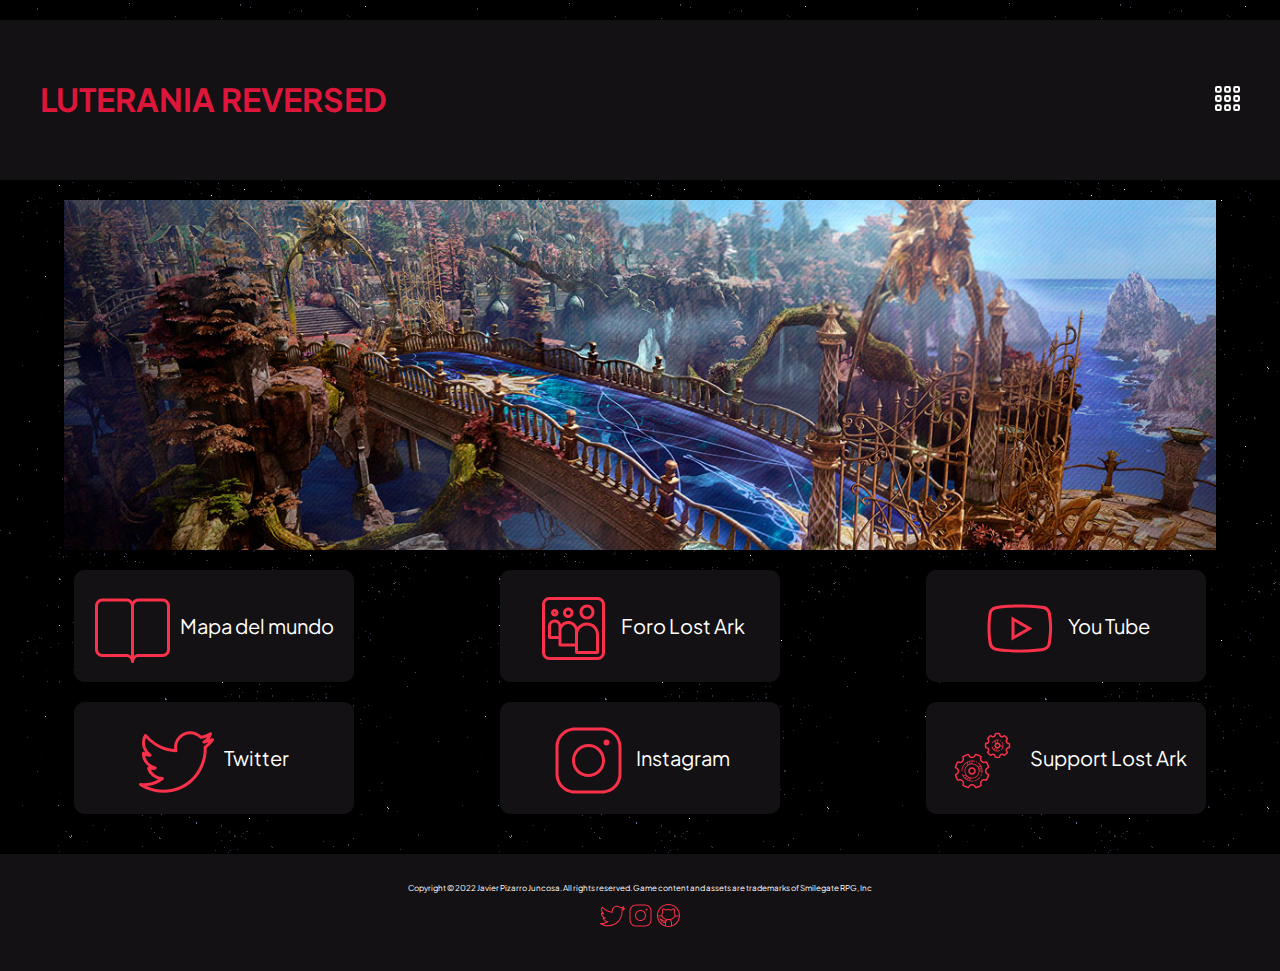
==== index.html @ 23fedf41 "colores" ====
<!DOCTYPE html>
<html lang="es">
<head>
    <title>LUTERANIA REVERSED</title>
    <meta charset="UTF-8">
    <meta http-equiv="X-UA-Compatible" content="IE=edge">
    <meta name="viewport" content="width=device-width, initial-scale=1.0">
    <link rel="icon" type="image/png" href="./imagenes/favicon.png">
    <link rel="stylesheet" href="./style/reseter.css" type="text/css">
    <link rel="stylesheet" href="./style/normalize.css" type="text/css">
    <link rel="stylesheet" href="./style/index.css" type="text/css">
</head>
<body>
    <div class="grid-container">
        <input type="checkbox" id="check">
        <header class="cabecera">
            <div class="titulo">
                <h1>LUTERANIA REVERSED</h1>
            </div>
            <div class="boton_menu">
                <label for="check">
                    <img src="../imagenes/desplegar_menu.svg" alt="icono para el menu" id="mostrar_menu">
                </label>
            </div>
        </header>
        <nav class="menu">
            <label for="check">
                <img src="../imagenes/cerrar_menu.png" alt="icono para el menu" id="cerrar_menu">
            </label>
            <ul>
                <li><a href="./index.html">PÁGINA PRINCIPAL</a></li>
                <li><a href="./public/descripcion.html">¿QUÉ ES LOST ARK?</a></li>
                <li><a href="#">GUIAS</a>
                    <ul class="submenu">
                        <li><a href="./public/clases.html">GUIA DE PERSONAJES</a></li>
                    </ul>
                </li>
                <li><a href="#">PÁGINAS DE INTERES</a>
                    <ul class="submenu">
                        <li><a href="https://www.playlostark.com/es-es">PÁGINA OFICIAL</a></li>
                    </ul>
                </li>
                <li><a href="#">SUPPORT</a>
                    <ul class="submenu">
                        <li><a href="https://www.amazongames.com/es-es/support/lost-ark">SUPPORT LOST ARK</a></li>
                        <li><a href="./public/formulario.html">CONTACTO</a></li>
                    </ul>
                </li>
            </ul>
        </nav>
        <main class="principal">
            <img src="../imagenes/baner_index.jpg" alt="imagen de rhogendel">
        </main>
        <aside class="enlaces">
            <div>
                    <img src="../imagenes/icono_mapa.svg" alt="icono mapa de lost ark">
                    <a href="https://thelordoftheguides.com/mapa-lostark/">Mapa del mundo</a>
            </div>
            <div>
                    <img src="../imagenes/icono_lost_ark.svg" alt="icono para la pagina oficial lost ark">
                    <a href="https://forums.playlostark.com/">Foro Lost Ark</a>
            </div>
            <div>
                    <img src="../imagenes/icono_youtube.svg" alt="icono para el canal de lost ark en you tube">
                    <a href="https://www.youtube.com/c/PlayLostArk">You Tube</a>
            </div>
            <div>
                    <img src="../imagenes/icono_twitter.svg" alt="icono para el twitter oficial de lost ark">
                    <a href="https://twitter.com/playlostark">Twitter</a>
            </div>
            <div>
                    <img src="../imagenes/icono_instagram.svg" alt="icono para el instagram oficial de lost ark">
                    <a href="#">Instagram</a>
            </div>
            <div>
                    <img src="../imagenes/icono_support.svg" alt="icono del support del juego">
                    <a href="https://www.amazongames.com/es-es/support/lost-ark">Support Lost Ark</a>
            </div>
        </aside>
        <footer class="pie">
            <div>
                <p>Copyright © 2022 Javier Pizarro Juncosa. All rights reserved. Game content and assets are trademarks of Smilegate RPG, Inc</p>
            </div>
            <div>
                <a href="https://twitter.com/?lang=es"><img src="./imagenes/icono_twitter.svg" alt="twitter"></a>
                <a href="https://www.instagram.com/?hl=es"><img src="./imagenes/icono_instagram.svg" alt="instagram"></a>
                <a href="https://github.com/jpizarroj01"><img src="./imagenes/github.svg" alt="github"></a>
            </div>
        </footer>
</body>
</html>
---- style/reseter.css ----
*,
*::before,
*::after {
  box-sizing: inherit;
  padding: 0;
  margin: 0;
}

html {
  line-height: 1.15;
  box-sizing: border-box;
  font-family: sans-serif;
}

main {
  display: block;
}

h1 {
  font-size: 2em;
  margin: 0.67em 0;
}

p + p {
  margin-top: 1rem;
}

a {
  background-color: transparent;
}

abbr[title] {
  -webkit-text-decoration: underline dotted;
          text-decoration: underline dotted;
}

code,
kbd,
samp,
pre {
  font-family: monospace, monospace;
  font-size: 1em;
}

sub,
sup {
  font-size: 75%;
  line-height: 0;
  position: relative;
  vertical-align: baseline;
}

sub {
  bottom: -0.25em;
}

sup {
  top: -0.5em;
}

button,
input,
optgroup,
select,
textarea {
  line-height: inherit;
  border: 1px solid currentColor;
}

button {
  overflow: visible;
  text-transform: none;
}

button,
[type=button],
[type=reset],
[type=submit] {
  -webkit-appearance: button;
  padding: 1px 6px;
}

input {
  overflow: visible;
}

input,
textarea {
  padding: 1px;
}

fieldset {
  border: 1px solid currentColor;
  margin: 0 2px;
}

legend {
  color: inherit;
  display: table;
  max-width: 100%;
  white-space: normal;
}

progress {
  display: inline-block;
  vertical-align: baseline;
}

select {
  text-transform: none;
}

textarea {
  overflow: auto;
  vertical-align: top;
}

[type=search] {
  -webkit-appearance: textfield;
  outline-offset: -2px;
}

[type=color] {
  background: inherit;
}

::-webkit-inner-spin-button,
::-webkit-outer-spin-button {
  height: auto;
}

::-webkit-input-placeholder {
  color: inherit;
  opacity: 0.5;
}

::-webkit-search-decoration,
::-webkit-file-upload-button {
  -webkit-appearance: button;
  font: inherit;
}

::-moz-focus-inner {
  border: 0;
}

:-moz-focusring {
  outline: 1px dotted ButtonText;
}

:-moz-ui-invalid {
  box-shadow: none;
}

hr {
  box-sizing: content-box;
  height: 0;
  color: inherit;
  overflow: visible;
}

dl,
ol,
ul {
  margin: 1em 0;
}

ol ol,
ol ul,
ol dl,
ul ol,
ul ul,
ul dl,
dl ol,
dl ul,
dl dl {
  margin: 0;
}

b,
strong {
  font-weight: bolder;
}

audio,
video {
  display: inline-block;
}

audio:not([controls]) {
  display: none;
  height: 0;
}

img {
  border: 0;
}

svg:not(:root) {
  overflow: hidden;
}

table {
  text-indent: 0;
  border-color: inherit;
}

details {
  display: block;
}

dialog {
  background-color: inherit;
  border: solid;
  color: inherit;
  display: block;
  height: fit-content;
  left: 0;
  margin: auto;
  padding: 1em;
  position: absolute;
  right: 0;
  width: fit-content;
}

dialog:not([open]) {
  display: none;
}

summary {
  display: list-item;
}

canvas {
  display: inline-block;
}

template {
  display: none;
}

[hidden] {
  display: none;
}
---- style/index.css ----
@import url('https://fonts.googleapis.com/css2?family=Plus+Jakarta+Sans:wght@200&display=swap');
* {
    color: white;
    margin: 0px;
    padding: 0px;
    list-style: none;
    text-decoration: none;
    font-family: 'Plus Jakarta Sans', sans-serif;
}
body {
    background-image: url(../imagenes/fondo.gif);
}
a:hover {
    color: hsla(349, 82%, 48%, 1);
    animation-name: colores;
    animation-duration: 4s;
    animation-iteration-count: infinite;
}
.cabecera { grid-area: header;}
.menu { grid-area: nav;}
.principal { grid-area: main;}
.enlaces { grid-area: aside;}
.pie { grid-area: footer;}

.grid-container{
    display: grid;
    grid-template-areas: 
    'header'
    'main'
    'aside'
    'footer';
    gap: 20px;
}

.fondo {
    background-color: hsla(300, 4%, 7%, 1);
    margin-top: 10px;
}
.cabecera {
    padding: 30px;
    margin-top: 20px;
    margin-left: 0px;
    margin-right: 0px;
    background-color: hsla(300, 4%, 7%, 1);
    display: flex;
    justify-content: space-between;
    align-items: center;
}
.cabecera div {
    margin: 10px;
}
.titulo h1 {
    color: hsla(349, 82%, 48%, 1);
    animation-name: colores;
    animation-duration: 4s;
    animation-iteration-count: infinite;
}
.menu {
    position:fixed;
    top: 0;
    right: -250px;
    width: 250px;
    height: 100%;
    background-color: hsla(0, 0%, 5%, 1);
    z-index: 1001;
    transition-property:width;
    transition-duration: 0.5s;
    transition-timing-function: linear;
}
#cerrar_menu , #mostrar_menu {
    cursor: pointer;
}
.menu #cerrar_menu {
    margin: 10px;
    
}
.menu ul li {
    display: block;
    line-height: 55px;
    font-size: 15px;
    padding-left: 40px;
    box-sizing: border-box;
}
.submenu{
    display: none;
    transition: dysplay 2s;
    
}

li:hover .submenu{
    display: block;
    
}
input {
    display: none;
}
label #mostrar_menu, label #cerrar_menu {
    width: 25px;
}
#check:checked ~ .menu{
    width: 500px;
}
.principal{
    display: flex;
    align-items: center;
    justify-content: center;
    margin-left: 5%;
    margin-right: 5%;
}
.principal img {
    object-fit: cover;
    width: 100%;
    height: 350px;
}
.principal h2 {
    color: hsla(349, 82%, 48%, 1);
    animation-name: colores;
    animation-duration: 4s;
    animation-iteration-count: infinite;
}

.enlaces {
    display: flex;
    flex-wrap: wrap;
    justify-content:space-between;
    margin-left: 5%;
    margin-right: 5%;
    
}
.enlaces img {
    width: 75px;
    margin-left: 10px;
    margin-top: 6px;
}
.enlaces a {
    font-size: 20px;
    margin-left: 10px;
    margin-right: 10px;
}
.enlaces div {
    display: flex;
    justify-content: center;
    background-color: hsla(300, 4%, 7%, 1);
    border-radius: 10px;
    width: 500px;
    height: 7em;
    margin-bottom: 20px;
    margin-left: 10px;
    margin-right: 10px;
    align-items: center;

}
.pie {
    position: flex;
    padding: 30px;
    margin-left: 0px;
    margin-right: 0px;
    background-color: hsla(300, 4%, 7%, 1);
    text-align: center;
    height:100%;
}
.pie div{
    margin-bottom: 10px;
}
.pie div p {
    font-size: 8px;
}
.pie div img{
    width: 25px;
}

@media only screen and (max-width: 1333px){
    .enlaces div {
        width: 280px;
    }
}
@media only screen and (max-width: 685px){
    .principal img {
        height: 150px;
    }
    .enlaces {
        justify-content: center;
    }
    .enlaces div {
        width: 100%;
    }
}

@keyframes colores{
    0%{color: hsla(349, 82%, 48%, 1)}
    25%{color: hsla(61, 82%, 48%, 1)}
    50%{color: hsla(124, 82%, 48%, 1)}
    75%{color: hsla(225, 82%, 48%, 1)}
    100%{color: hsla(349, 82%, 48%, 1)}
    
}
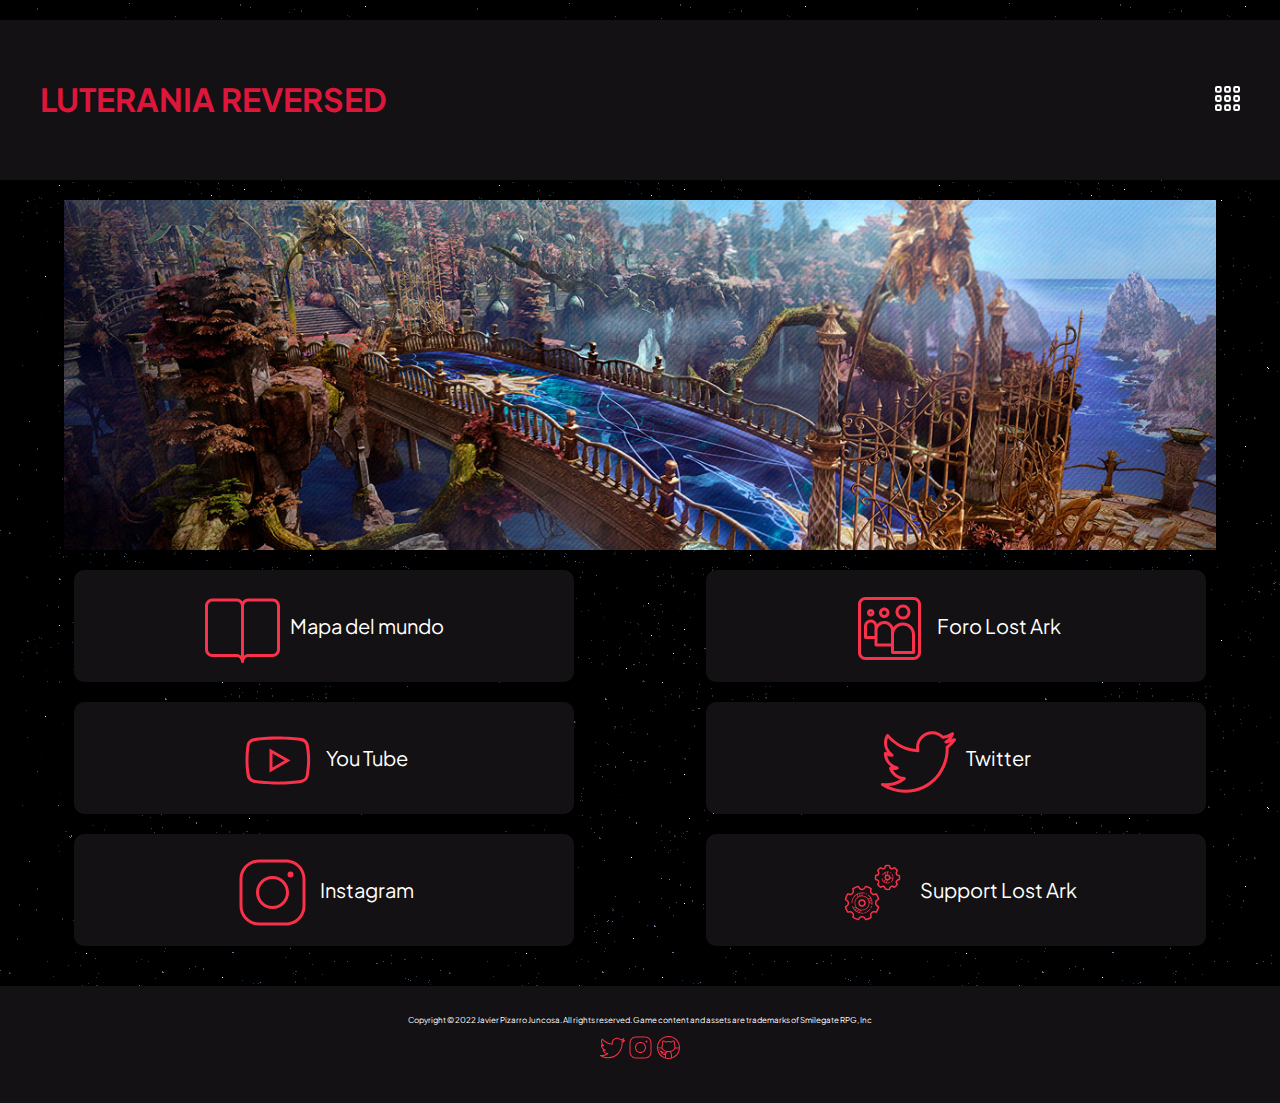
==== commit 0eb9adae: "90%" ====
--- a/index.html
+++ b/index.html
@@ -9,13 +9,14 @@
     <link rel="stylesheet" href="./style/reseter.css" type="text/css">
     <link rel="stylesheet" href="./style/normalize.css" type="text/css">
     <link rel="stylesheet" href="./style/index.css" type="text/css">
+    <script src="./js/funcionalidades.js"></script>
 </head>
-<body>
+<body id="inicio">
     <div class="grid-container">
         <input type="checkbox" id="check">
         <header class="cabecera">
             <div class="titulo">
-                <h1>LUTERANIA REVERSED</h1>
+                <h1 id="ti">LUTERANIA REVERSED</h1>
             </div>
             <div class="boton_menu">
                 <label for="check">
@@ -28,53 +29,179 @@
                 <img src="../imagenes/cerrar_menu.png" alt="icono para el menu" id="cerrar_menu">
             </label>
             <ul>
-                <li><a href="./index.html">PÁGINA PRINCIPAL</a></li>
-                <li><a href="./public/descripcion.html">¿QUÉ ES LOST ARK?</a></li>
+                <li><a href="#inicio" onclick="inicio()">PÁGINA PRINCIPAL</a></li>
+                <li><a href="#inicio" onclick="descripcion()">¿QUÉ ES LOST ARK?</a></li>
                 <li><a href="#">GUIAS</a>
                     <ul class="submenu">
-                        <li><a href="./public/clases.html">GUIA DE PERSONAJES</a></li>
+                        <li><a href="#inicio" onclick="clases()">GUIA DE PERSONAJES</a></li>
                     </ul>
                 </li>
                 <li><a href="#">PÁGINAS DE INTERES</a>
                     <ul class="submenu">
-                        <li><a href="https://www.playlostark.com/es-es">PÁGINA OFICIAL</a></li>
+                        <li><a href="https://www.playlostark.com/es-es" target="_blank">PÁGINA OFICIAL</a></li>
+                        <li><a href="#inicio" onclick="galeria()">GALERÍA</a></li>
                     </ul>
                 </li>
                 <li><a href="#">SUPPORT</a>
                     <ul class="submenu">
-                        <li><a href="https://www.amazongames.com/es-es/support/lost-ark">SUPPORT LOST ARK</a></li>
+                        <li><a href="https://www.amazongames.com/es-es/support/lost-ark" target="_blank">SUPPORT LOST ARK</a></li>
                         <li><a href="./public/formulario.html">CONTACTO</a></li>
                     </ul>
                 </li>
             </ul>
         </nav>
-        <main class="principal">
-            <img src="../imagenes/baner_index.jpg" alt="imagen de rhogendel">
+        <main>
+            <div class="principal" id="princ">
+                <img src="../imagenes/baner_index.jpg" alt="imagen de rhogendel">
+            </div>
+            <div class="descripcion" id="descrip">
+                <img src="../imagenes/LostArk_HP_BG_LAUNCH.jpg" alt="imagen de inicio de lost ark">
+                <div class="texto">
+                    <h2>¿Que es Lost Ark?</h2>
+                    <p>Lost Ark es un videojuego para ordenador co-desarrollado por Tripod Studio y Smilegate RPG, una subsidiaria de la desarrolladora Smilegate. El título se lanzó en Corea del Sur en diciembre del 2019, pero en Europa y América no ha llegado hasta febrero del 2022. En estos continentes, el juego ha sido publicado por Amazon Games, la división de Amazon dedicada al desarrollo y distribución de videojuegos.</p>
+                    <p>El juego es lo que se conoce como un MMOARPG, siglas que significan que son un juego masivo y online de acción y RPG. Por lo tanto, es un juego de acción con elementos de rol como personajes que evolucionan y un árbol de habilidades, ambientado en un mundo de fantasía medieval, y con una vista isométrica de 2,5D, lo que viene a decir que todo se ve con una cámara aérea pero ligeramente ladeada, como en el mítico Diablo.</p>
+                    <p>En su llegada a Europa y América, Lost Ark ha tenido un éxito absolutamente rotundo, reventando casi todos los récords de Steam, y llegando a tener el segundo mayor pico de usuarios simultáneos de la historia de la plataforma, superado únicamente por 'PUBG: Battlegrounds' y por encima de juegos como 'CS:GO' y 'Dota 2'.</p>
+                    <p>Pero un éxito tan repentino también ha provocado algunos problemas que han ensombrecido el lanzamiento, como las enormes colas que hay que esperar para poder empezar a jugar online. Y es que los servidores tienen unas capacidades determinadas, y la cantidad de usuarios que estaban queriendo conectarse a jugar era demasiada para ellos. Por eso, van a abrir nuevos servidores en Europa.</p><br>
+                    <h2>Qué es lo que ofrece Lost Ark</h2>
+                    <p>Como todos los juegos del género MMOARPG, Lost Ark te propone un mundo de fantasía llamado Arkesia en el que puedes crear tu personaje personalizado y empezar a explorar, cumpliendo misiones para subir de nivel y ganar nuevas habilidades. Estas misiones las puedes hacer solo, pero el juego se disfruta más cuando creas equipos con otros jugadores.</p>
+                    <p>Durante el juego, vas a poder utilizar el sistema de chat de Lost Ark para chatear con otros jugadores, y esto le da una mayor profundidad a la hora de rolear. Encontrarás de todo, desde jugadores casuales hasta otros que se toman más en serio su rol, y escriben interpretando a su personaje. Estas posibilidades de interacción le dan a este tipo de juegos una mayor profundidad.</p>
+                    <p>En Lost Ark vas a encontrarte con actividades como la navegación, la recolección de objetos y la creación de fortalezas. Y a la hora de crear tu personaje, podrás diseñarlo con peinados, tonos de piel y diferentes ropas. Además de otros jugadores humanos, también encontrarás NPCs, personajes creados por los desarrolladores con textos fijos, y que te darán misiones o simplemente aportan datos y profundidad al universo del juego.</p>
+                    <p>En Lost Ark tendrás 5 clases de personaje únicas, cada una de ellas con una serie de especializaciones. Cada clase tiene habilidades diferentes, y cada especialización hace que puedas tener distintas habilidades dentro de una misma clase.</p>
+                    <p>Para ver todas las clases, pulse <a onclick="clases()"><span style="color: red;">AQUI</span></a>.</p>
+                </div>
+            </div>
+            <div class="clases" id="clas">
+                <div><iframe width="560" height="315" src="https://www.youtube.com/embed/N3-AhX5k8ms" title="YouTube video player" frameborder="0" allow="accelerometer; autoplay; clipboard-write; encrypted-media; gyroscope; picture-in-picture" allowfullscreen></iframe></div>
+                <div><iframe width="560" height="315" src="https://www.youtube.com/embed/eEfH3F8yvX8" title="YouTube video player" frameborder="0" allow="accelerometer; autoplay; clipboard-write; encrypted-media; gyroscope; picture-in-picture" allowfullscreen></iframe></div>
+                <div><iframe width="560" height="315" src="https://www.youtube.com/embed/YfnEJapwX6Y" title="YouTube video player" frameborder="0" allow="accelerometer; autoplay; clipboard-write; encrypted-media; gyroscope; picture-in-picture" allowfullscreen></iframe></div>
+                <div><iframe width="560" height="315" src="https://www.youtube.com/embed/BgdopEiJJxQ" title="YouTube video player" frameborder="0" allow="accelerometer; autoplay; clipboard-write; encrypted-media; gyroscope; picture-in-picture" allowfullscreen></iframe></div>
+                <div><iframe width="560" height="315" src="https://www.youtube.com/embed/zun9Nc-z47s" title="YouTube video player" frameborder="0" allow="accelerometer; autoplay; clipboard-write; encrypted-media; gyroscope; picture-in-picture" allowfullscreen></iframe></div>
+                <div><iframe width="560" height="315" src="https://www.youtube.com/embed/cAG_fKHyJvQ" title="YouTube video player" frameborder="0" allow="accelerometer; autoplay; clipboard-write; encrypted-media; gyroscope; picture-in-picture" allowfullscreen></iframe></div>
+                <div><iframe width="560" height="315" src="https://www.youtube.com/embed/MRGM5H5l5WU" title="YouTube video player" frameborder="0" allow="accelerometer; autoplay; clipboard-write; encrypted-media; gyroscope; picture-in-picture" allowfullscreen></iframe></div>
+                <div><iframe width="560" height="315" src="https://www.youtube.com/embed/jPkfbUXUCps" title="YouTube video player" frameborder="0" allow="accelerometer; autoplay; clipboard-write; encrypted-media; gyroscope; picture-in-picture" allowfullscreen></iframe></div>
+                <div><iframe width="560" height="315" src="https://www.youtube.com/embed/7VHjmDUMihU" title="YouTube video player" frameborder="0" allow="accelerometer; autoplay; clipboard-write; encrypted-media; gyroscope; picture-in-picture" allowfullscreen></iframe></div>
+                <div><iframe width="560" height="315" src="https://www.youtube.com/embed/JiJog7NLFMw" title="YouTube video player" frameborder="0" allow="accelerometer; autoplay; clipboard-write; encrypted-media; gyroscope; picture-in-picture" allowfullscreen></iframe></div>
+                <div><iframe width="560" height="315" src="https://www.youtube.com/embed/HHyyUU6THvg" title="YouTube video player" frameborder="0" allow="accelerometer; autoplay; clipboard-write; encrypted-media; gyroscope; picture-in-picture" allowfullscreen></iframe></div>
+                <div><iframe width="560" height="315" src="https://www.youtube.com/embed/jjb29fQ5LrU" title="YouTube video player" frameborder="0" allow="accelerometer; autoplay; clipboard-write; encrypted-media; gyroscope; picture-in-picture" allowfullscreen></iframe></div>
+                <div><iframe width="560" height="315" src="https://www.youtube.com/embed/90mJXtaNzkI" title="YouTube video player" frameborder="0" allow="accelerometer; autoplay; clipboard-write; encrypted-media; gyroscope; picture-in-picture" allowfullscreen></iframe></div>
+                <div><iframe width="560" height="315" src="https://www.youtube.com/embed/PpvXqR8j1Ow" title="YouTube video player" frameborder="0" allow="accelerometer; autoplay; clipboard-write; encrypted-media; gyroscope; picture-in-picture" allowfullscreen></iframe></div>
+                <div><iframe width="560" height="315" src="https://www.youtube.com/embed/r1nQF9chkZI" title="YouTube video player" frameborder="0" allow="accelerometer; autoplay; clipboard-write; encrypted-media; gyroscope; picture-in-picture" allowfullscreen></iframe></div>
+            </div>
+            <div class="galeria" id="gal">
+                <div class="galeria_objetos">
+                    <img src="./imagenes/galeria/2.jpg" alt="Foto con el coleccionista" class="galeria_imagen">
+                    <h2 class="galeria_titulo">Foto con el coleccionista</h2>
+                </div>
+                <div class="galeria_objetos">
+                    <img src="./imagenes/galeria/1.jpg" alt="Fiesta en Anikka" class="galeria_imagen">
+                    <h2 class="galeria_titulo">Fiesta en Anikka</h2>
+                </div>
+                <div class="galeria_objetos">
+                    <img src="./imagenes/galeria/3.jpg" alt="Entrando a Yorm" class="galeria_imagen">
+                    <h2 class="galeria_titulo">Entrando a Yorm</h2>
+                </div>
+                <div class="galeria_objetos">
+                    <img src="./imagenes/galeria/6.jpg" alt="El principio del Caos" class="galeria_imagen">
+                    <h2 class="galeria_titulo">EL principio del Caos</h2>
+                </div>
+                <div class="galeria_objetos">
+                    <img src="./imagenes/galeria/5.jpg" alt="De nuevo en la guerra" class="galeria_imagen">
+                    <h2 class="galeria_titulo">De nuevo en la guerra</h2>
+                </div>
+                <div class="galeria_objetos">
+                    <img src="./imagenes/galeria/4.jpg" alt="Torres del Caos" class="galeria_imagen">
+                    <h2 class="galeria_titulo">Torres del Caos</h2>
+                </div>
+                <div class="galeria_objetos">
+                    <img src="./imagenes/galeria/7.jpg" alt="Descansa mi comandante" class="galeria_imagen">
+                    <h2 class="galeria_titulo">Descansa mi comandante</h2>
+                </div>
+                <div class="galeria_objetos">
+                    <img src="./imagenes/galeria/8.jpg" alt="Una isla inusual" class="galeria_imagen">
+                    <h2 class="galeria_titulo">Una isla inusual</h2>
+                </div>
+                <div class="galeria_objetos">
+                    <img src="./imagenes/galeria/9.jpg" alt="Animales bailando" class="galeria_imagen">
+                    <h2 class="galeria_titulo">Animales bailando</h2>
+                </div>
+                <div class="galeria_objetos">
+                    <img src="./imagenes/galeria/10.jpg" alt="Un nuevo destino, Punika" class="galeria_imagen">
+                    <h2 class="galeria_titulo">Un nuevo destino, Punika</h2>
+                </div>
+                <div class="galeria_objetos">
+                    <img src="./imagenes/galeria/11.jpg" alt="Fiesta de los farolillos" class="galeria_imagen">
+                    <h2 class="galeria_titulo">Fiesta de los farolillos</h2>
+                </div>
+                <div class="galeria_objetos">
+                    <img src="./imagenes/galeria/12.jpg" alt="Fiesta en Anikka" class="galeria_imagen">
+                    <h2 class="galeria_titulo">Fiesta en Punika</h2>
+                </div>
+                <div class="galeria_objetos">
+                    <img src="./imagenes/galeria/13.jpg" alt="Foto de grupo" class="galeria_imagen">
+                    <h2 class="galeria_titulo">Foto de grupo</h2>
+                </div>
+                <div class="galeria_objetos">
+                    <img src="./imagenes/galeria/14.jpg" alt="Comandantes" class="galeria_imagen">
+                    <h2 class="galeria_titulo">Comandantes</h2>
+                </div>
+                <div class="galeria_objetos">
+                    <img src="./imagenes/galeria/15.jpg" alt="Incursión" class="galeria_imagen">
+                    <h2 class="galeria_titulo">Incursión</h2>
+                </div>
+                <div class="galeria_objetos">
+                    <img src="./imagenes/galeria/16.jpg" alt="Batallón" class="galeria_imagen">
+                    <h2 class="galeria_titulo">Batallón</h2>
+                </div>
+                <div class="galeria_objetos">
+                    <img src="./imagenes/galeria/17.jpg" alt="El inicio del fin" class="galeria_imagen">
+                    <h2 class="galeria_titulo">El inicio del fin</h2>
+                </div>
+                <div class="galeria_objetos">
+                    <img src="./imagenes/galeria/18.jpg" alt="El inicio del fin" class="galeria_imagen">
+                    <h2 class="galeria_titulo">El inicio del fin</h2>
+                </div>
+                <div class="galeria_objetos">
+                    <img src="./imagenes/galeria/19.jpg" alt="Foto con una maga" class="galeria_imagen">
+                    <h2 class="galeria_titulo">Foto con una maga</h2>
+                </div>
+                <div class="galeria_objetos">
+                    <img src="./imagenes/galeria/20.jpg" alt="Foto con un artista marcial" class="galeria_imagen">
+                    <h2 class="galeria_titulo">Foto con un artista marcial</h2>
+                </div>
+                <div class="galeria_objetos">
+                    <img src="./imagenes/galeria/21.jpg" alt="Descansando" class="galeria_imagen">
+                    <h2 class="galeria_titulo">Descansando</h2>
+                </div>
+                <div class="galeria_objetos">
+                    <img src="./imagenes/galeria/22.jpg" alt="Con mi amigo de aventuras" class="galeria_imagen">
+                    <h2 class="galeria_titulo">Con mi amigo de aventuras</h2>
+                </div>
+            </div>
         </main>
-        <aside class="enlaces">
+        <aside class="enlaces" id="enlac">
             <div>
                     <img src="../imagenes/icono_mapa.svg" alt="icono mapa de lost ark">
-                    <a href="https://thelordoftheguides.com/mapa-lostark/">Mapa del mundo</a>
+                    <a href="https://thelordoftheguides.com/mapa-lostark/" target="_blank">Mapa del mundo</a>
             </div>
             <div>
                     <img src="../imagenes/icono_lost_ark.svg" alt="icono para la pagina oficial lost ark">
-                    <a href="https://forums.playlostark.com/">Foro Lost Ark</a>
+                    <a href="https://forums.playlostark.com/" target="_blank">Foro Lost Ark</a>
             </div>
             <div>
                     <img src="../imagenes/icono_youtube.svg" alt="icono para el canal de lost ark en you tube">
-                    <a href="https://www.youtube.com/c/PlayLostArk">You Tube</a>
+                    <a href="https://www.youtube.com/c/PlayLostArk" target="_blank">You Tube</a>
             </div>
             <div>
                     <img src="../imagenes/icono_twitter.svg" alt="icono para el twitter oficial de lost ark">
-                    <a href="https://twitter.com/playlostark">Twitter</a>
+                    <a href="https://twitter.com/playlostark" target="_blank">Twitter</a>
             </div>
             <div>
                     <img src="../imagenes/icono_instagram.svg" alt="icono para el instagram oficial de lost ark">
-                    <a href="#">Instagram</a>
+                    <a href="https://www.instagram.com/playlostark/?hl=es" target="_blank">Instagram</a>
             </div>
             <div>
                     <img src="../imagenes/icono_support.svg" alt="icono del support del juego">
-                    <a href="https://www.amazongames.com/es-es/support/lost-ark">Support Lost Ark</a>
+                    <a href="https://www.amazongames.com/es-es/support/lost-ark" target="_blank">Support Lost Ark</a>
             </div>
         </aside>
         <footer class="pie">
@@ -82,9 +209,9 @@
                 <p>Copyright © 2022 Javier Pizarro Juncosa. All rights reserved. Game content and assets are trademarks of Smilegate RPG, Inc</p>
             </div>
             <div>
-                <a href="https://twitter.com/?lang=es"><img src="./imagenes/icono_twitter.svg" alt="twitter"></a>
-                <a href="https://www.instagram.com/?hl=es"><img src="./imagenes/icono_instagram.svg" alt="instagram"></a>
-                <a href="https://github.com/jpizarroj01"><img src="./imagenes/github.svg" alt="github"></a>
+                <a href="https://twitter.com/?lang=es" target="_blank"><img src="./imagenes/icono_twitter.svg" alt="twitter"></a>
+                <a href="https://www.instagram.com/?hl=es" target="_blank"><img src="./imagenes/icono_instagram.svg" alt="instagram"></a>
+                <a href="https://github.com/jpizarroj01" target="_blank"><img src="./imagenes/github.svg" alt="github"></a>
             </div>
         </footer>
 </body>
--- a/style/index.css
+++ b/style/index.css
@@ -1,6 +1,6 @@
 @import url('https://fonts.googleapis.com/css2?family=Plus+Jakarta+Sans:wght@200&display=swap');
 * {
-    color: white;
+    color: hsla(0, 0%, 100%, 1);
     margin: 0px;
     padding: 0px;
     list-style: none;
@@ -15,6 +15,7 @@
     animation-name: colores;
     animation-duration: 4s;
     animation-iteration-count: infinite;
+    cursor: pointer;
 }
 .cabecera { grid-area: header;}
 .menu { grid-area: nav;}
@@ -54,6 +55,7 @@
     animation-name: colores;
     animation-duration: 4s;
     animation-iteration-count: infinite;
+    
 }
 .menu {
     position:fixed;
@@ -119,6 +121,83 @@
     animation-iteration-count: infinite;
 }
 
+.descripcion{
+    margin-left: 10px;
+    margin-right: 10px;
+    display: none;
+    flex-wrap: wrap;
+    justify-content: center;
+}
+.descripcion div{
+    margin-top: 10px;
+    margin-bottom: 10px;
+}
+.descripcion img{
+    object-fit: cover;
+    width: 100%;
+    height: 350px;
+}
+.texto {
+    padding: 20px;
+    background-color: hsla(300, 4%, 7%, 1);
+    text-align: justify;
+    
+}
+.descripcion h2 {
+    color: hsla(349, 82%, 48%, 1);
+    animation-name: colores;
+    animation-duration: 4s;
+    animation-iteration-count: infinite;
+}
+
+.clases{
+    margin-left: 10px;
+    margin-right: 10px;
+    display: none;
+    flex-wrap: wrap;
+    justify-content: center;
+}
+.clases div{
+    margin: 10px;
+}
+.clases img{
+    object-fit: cover;
+    width: 100%;
+    height: 350px;
+}
+
+.clases h2 {
+    color: hsla(349, 82%, 48%, 1);
+    animation-name: colores;
+    animation-duration: 4s;
+    animation-iteration-count: infinite;
+}
+
+.galeria {
+    display: none;
+    grid-template-columns: repeat(1,1fr);
+    grid-auto-rows: 230px;
+    padding: 20px;
+    grid-gap: 10px;
+}
+.galeria_objetos {
+    position: relative;
+}
+.galeria_imagen{
+    width: 100%;
+    height: 100%;
+    object-fit: cover;
+}
+.galeria_titulo{
+    position: absolute;
+    bottom: 0;
+    font-size: 15px;
+    background: linear-gradient(hsla(258,0%,100%,0.1),hsla(258,0%,0%,1));
+    width: 100%;
+    margin: 0;
+    padding: 10px;
+}
+
 .enlaces {
     display: flex;
     flex-wrap: wrap;
@@ -169,7 +248,35 @@
     width: 25px;
 }
 
-@media only screen and (max-width: 1333px){
+@media(min-width:768px){
+    .galeria{
+        grid-template-columns: repeat(3,1fr);
+        
+    }
+    .galeria_objetos:nth-child(2){
+        grid-column-start: span 2;
+    }
+    .galeria_objetos:nth-child(6){
+        grid-column-start: span 2;
+    }
+    .galeria_objetos:nth-child(11){
+        grid-column-start: span 3;
+    }
+    .galeria_objetos:nth-child(13){
+        grid-column-start: span 2;
+    }
+}
+@media(min-width:1333px){
+    .galeria{
+        grid-template-columns: repeat(4,1fr);
+        
+    }
+    .galeria_imagen:nth-child(2){
+        grid-column-start: 2;
+    }
+}
+
+@media only screen and (max-width: 1000px){
     .enlaces div {
         width: 280px;
     }
@@ -190,7 +297,7 @@
     0%{color: hsla(349, 82%, 48%, 1)}
     25%{color: hsla(61, 82%, 48%, 1)}
     50%{color: hsla(124, 82%, 48%, 1)}
-    75%{color: hsla(225, 82%, 48%, 1)}
-    100%{color: hsla(349, 82%, 48%, 1)}
-    
-}+    75%{color: hsla(194, 82%, 48%, 1)}
+    90%{color: hsla(291, 82%, 48%, 1)}
+    
+}
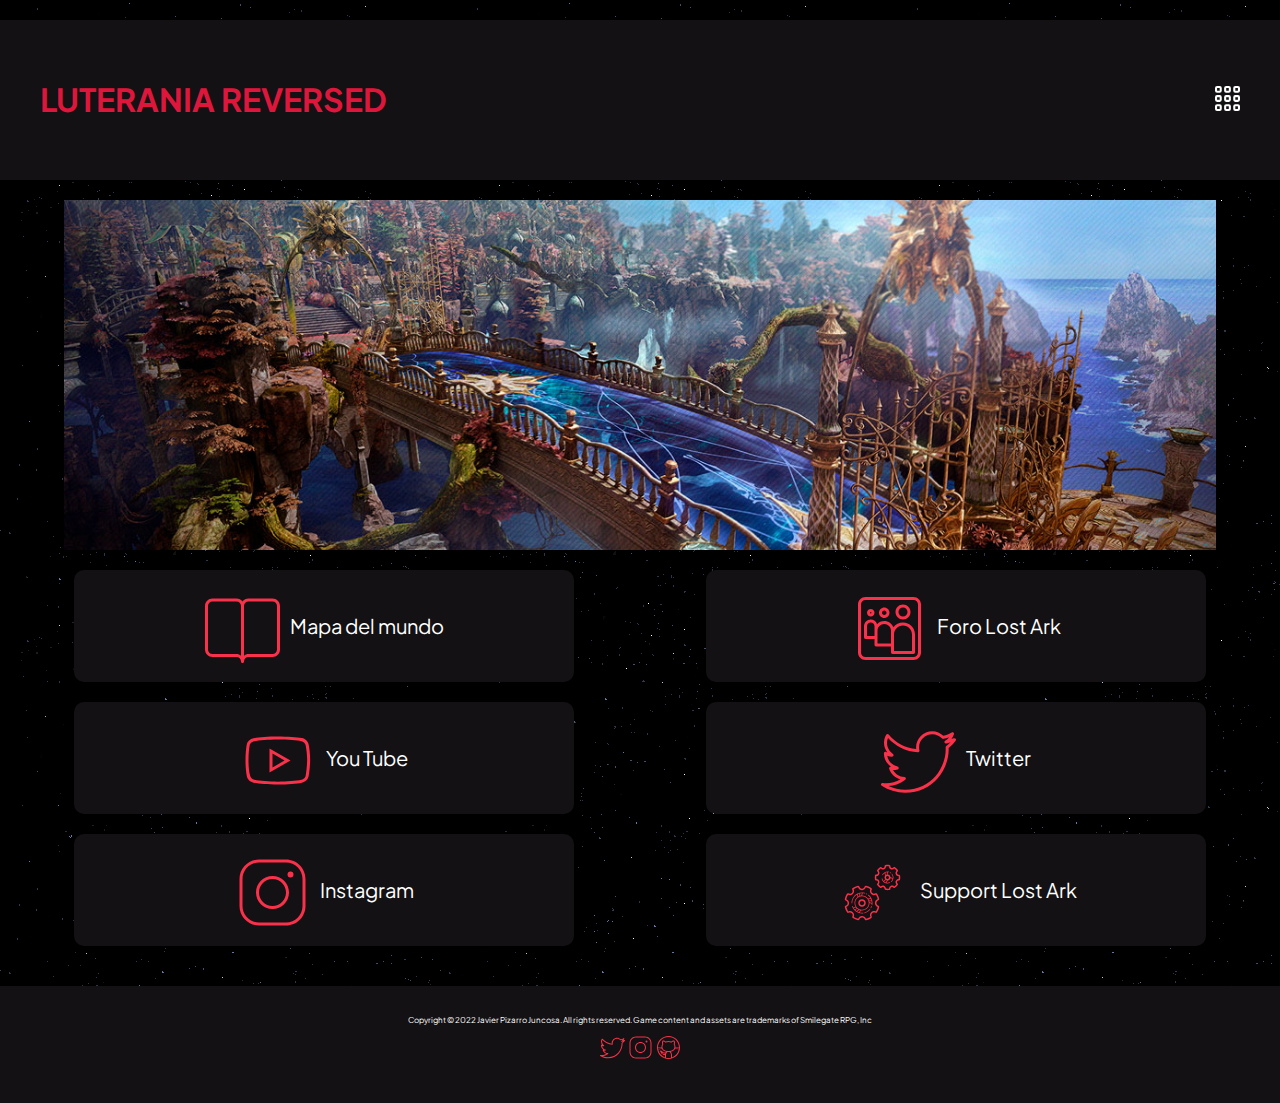
==== commit b64bb4e7: "100%" ====
--- a/index.html
+++ b/index.html
@@ -67,7 +67,7 @@
                     <p>Durante el juego, vas a poder utilizar el sistema de chat de Lost Ark para chatear con otros jugadores, y esto le da una mayor profundidad a la hora de rolear. Encontrarás de todo, desde jugadores casuales hasta otros que se toman más en serio su rol, y escriben interpretando a su personaje. Estas posibilidades de interacción le dan a este tipo de juegos una mayor profundidad.</p>
                     <p>En Lost Ark vas a encontrarte con actividades como la navegación, la recolección de objetos y la creación de fortalezas. Y a la hora de crear tu personaje, podrás diseñarlo con peinados, tonos de piel y diferentes ropas. Además de otros jugadores humanos, también encontrarás NPCs, personajes creados por los desarrolladores con textos fijos, y que te darán misiones o simplemente aportan datos y profundidad al universo del juego.</p>
                     <p>En Lost Ark tendrás 5 clases de personaje únicas, cada una de ellas con una serie de especializaciones. Cada clase tiene habilidades diferentes, y cada especialización hace que puedas tener distintas habilidades dentro de una misma clase.</p>
-                    <p>Para ver todas las clases, pulse <a onclick="clases()"><span style="color: red;">AQUI</span></a>.</p>
+                    <p>Para ver todas las clases, pulse <a href="#inicio" onclick="clases()"><span style="color: red;">AQUI</span></a>.</p>
                 </div>
             </div>
             <div class="clases" id="clas">
--- a/style/index.css
+++ b/style/index.css
@@ -178,7 +178,7 @@
     grid-template-columns: repeat(1,1fr);
     grid-auto-rows: 230px;
     padding: 20px;
-    grid-gap: 10px;
+    grid-gap: 30px;
 }
 .galeria_objetos {
     position: relative;
@@ -187,6 +187,9 @@
     width: 100%;
     height: 100%;
     object-fit: cover;
+}
+.galeria_imagen:hover{
+    transform: scale(1.05);
 }
 .galeria_titulo{
     position: absolute;
@@ -196,6 +199,9 @@
     width: 100%;
     margin: 0;
     padding: 10px;
+}
+.galeria_objetos:hover{
+    scale: (2,1px);
 }
 
 .enlaces {
@@ -271,9 +277,20 @@
         grid-template-columns: repeat(4,1fr);
         
     }
-    .galeria_imagen:nth-child(2){
-        grid-column-start: 2;
-    }
+    .galeria_objetos:nth-child(2){
+        grid-column-start: span 2;
+    }
+    .galeria_objetos:nth-child(6){
+        grid-column-start: span 2;
+    }
+    .galeria_objetos:nth-child(11){
+        grid-column-start: span 2;
+    }
+    
+    .galeria_objetos:nth-child(13){
+        grid-column-start: span 1;
+    }
+    
 }
 
 @media only screen and (max-width: 1000px){
@@ -298,6 +315,5 @@
     25%{color: hsla(61, 82%, 48%, 1)}
     50%{color: hsla(124, 82%, 48%, 1)}
     75%{color: hsla(194, 82%, 48%, 1)}
-    90%{color: hsla(291, 82%, 48%, 1)}
-    
-}
+    100%{color: hsla(291, 82%, 48%, 1)} 
+}
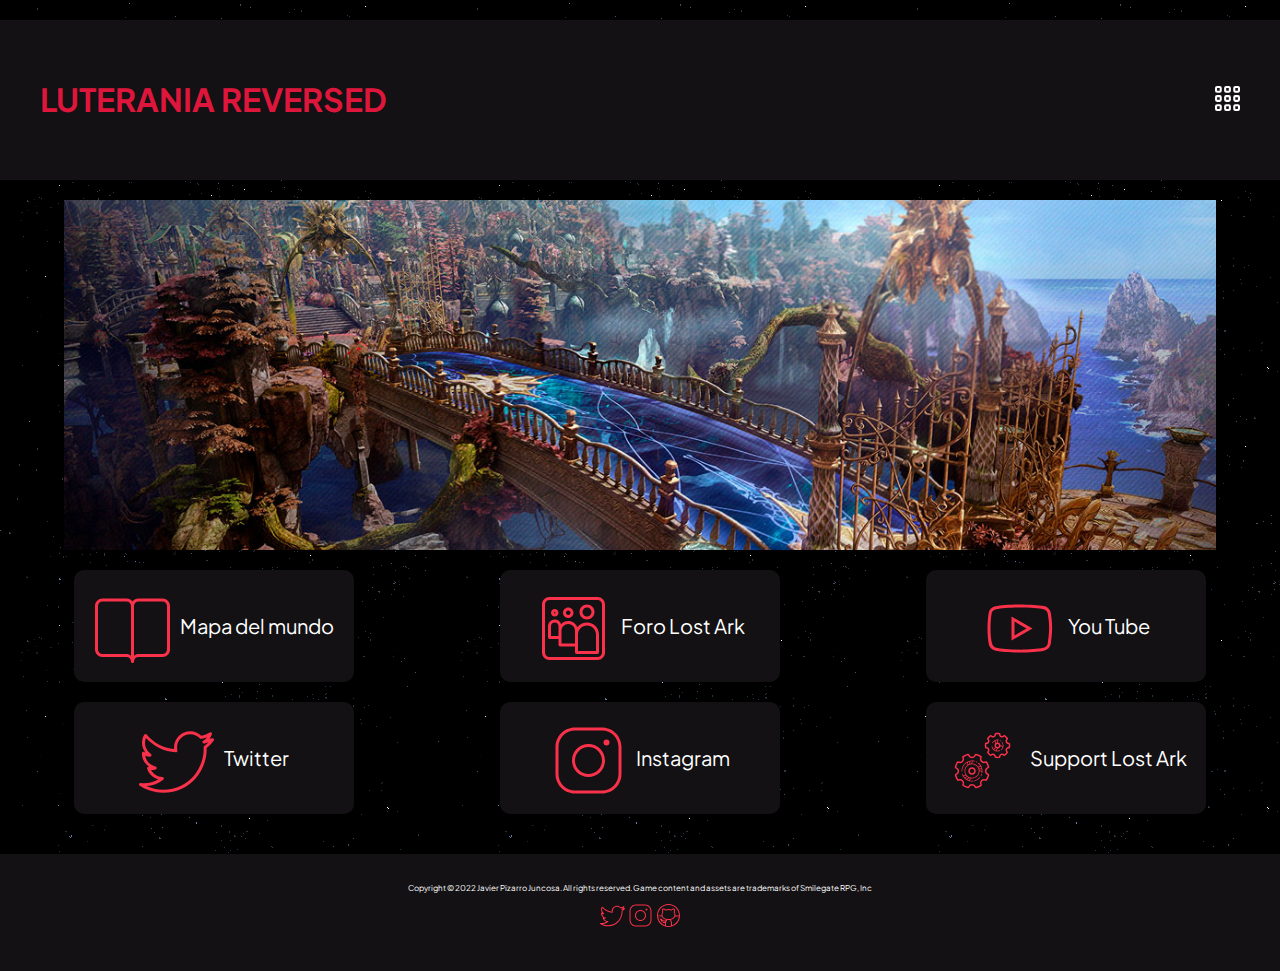
==== commit acb8a94f: "Add files via upload" ====
--- a/index.html
+++ b/index.html
@@ -9,14 +9,13 @@
     <link rel="stylesheet" href="./style/reseter.css" type="text/css">
     <link rel="stylesheet" href="./style/normalize.css" type="text/css">
     <link rel="stylesheet" href="./style/index.css" type="text/css">
-    <script src="./js/funcionalidades.js"></script>
 </head>
-<body id="inicio">
+<body>
     <div class="grid-container">
         <input type="checkbox" id="check">
         <header class="cabecera">
             <div class="titulo">
-                <h1 id="ti">LUTERANIA REVERSED</h1>
+                <h1>LUTERANIA REVERSED</h1>
             </div>
             <div class="boton_menu">
                 <label for="check">
@@ -29,179 +28,53 @@
                 <img src="../imagenes/cerrar_menu.png" alt="icono para el menu" id="cerrar_menu">
             </label>
             <ul>
-                <li><a href="#inicio" onclick="inicio()">PÁGINA PRINCIPAL</a></li>
-                <li><a href="#inicio" onclick="descripcion()">¿QUÉ ES LOST ARK?</a></li>
+                <li><a href="./index.html">PÁGINA PRINCIPAL</a></li>
+                <li><a href="./public/descripcion.html">¿QUÉ ES LOST ARK?</a></li>
                 <li><a href="#">GUIAS</a>
                     <ul class="submenu">
-                        <li><a href="#inicio" onclick="clases()">GUIA DE PERSONAJES</a></li>
+                        <li><a href="./public/clases.html">GUIA DE PERSONAJES</a></li>
                     </ul>
                 </li>
                 <li><a href="#">PÁGINAS DE INTERES</a>
                     <ul class="submenu">
-                        <li><a href="https://www.playlostark.com/es-es" target="_blank">PÁGINA OFICIAL</a></li>
-                        <li><a href="#inicio" onclick="galeria()">GALERÍA</a></li>
+                        <li><a href="https://www.playlostark.com/es-es">PÁGINA OFICIAL</a></li>
                     </ul>
                 </li>
                 <li><a href="#">SUPPORT</a>
                     <ul class="submenu">
-                        <li><a href="https://www.amazongames.com/es-es/support/lost-ark" target="_blank">SUPPORT LOST ARK</a></li>
+                        <li><a href="https://www.amazongames.com/es-es/support/lost-ark">SUPPORT LOST ARK</a></li>
                         <li><a href="./public/formulario.html">CONTACTO</a></li>
                     </ul>
                 </li>
             </ul>
         </nav>
-        <main>
-            <div class="principal" id="princ">
-                <img src="../imagenes/baner_index.jpg" alt="imagen de rhogendel">
-            </div>
-            <div class="descripcion" id="descrip">
-                <img src="../imagenes/LostArk_HP_BG_LAUNCH.jpg" alt="imagen de inicio de lost ark">
-                <div class="texto">
-                    <h2>¿Que es Lost Ark?</h2>
-                    <p>Lost Ark es un videojuego para ordenador co-desarrollado por Tripod Studio y Smilegate RPG, una subsidiaria de la desarrolladora Smilegate. El título se lanzó en Corea del Sur en diciembre del 2019, pero en Europa y América no ha llegado hasta febrero del 2022. En estos continentes, el juego ha sido publicado por Amazon Games, la división de Amazon dedicada al desarrollo y distribución de videojuegos.</p>
-                    <p>El juego es lo que se conoce como un MMOARPG, siglas que significan que son un juego masivo y online de acción y RPG. Por lo tanto, es un juego de acción con elementos de rol como personajes que evolucionan y un árbol de habilidades, ambientado en un mundo de fantasía medieval, y con una vista isométrica de 2,5D, lo que viene a decir que todo se ve con una cámara aérea pero ligeramente ladeada, como en el mítico Diablo.</p>
-                    <p>En su llegada a Europa y América, Lost Ark ha tenido un éxito absolutamente rotundo, reventando casi todos los récords de Steam, y llegando a tener el segundo mayor pico de usuarios simultáneos de la historia de la plataforma, superado únicamente por 'PUBG: Battlegrounds' y por encima de juegos como 'CS:GO' y 'Dota 2'.</p>
-                    <p>Pero un éxito tan repentino también ha provocado algunos problemas que han ensombrecido el lanzamiento, como las enormes colas que hay que esperar para poder empezar a jugar online. Y es que los servidores tienen unas capacidades determinadas, y la cantidad de usuarios que estaban queriendo conectarse a jugar era demasiada para ellos. Por eso, van a abrir nuevos servidores en Europa.</p><br>
-                    <h2>Qué es lo que ofrece Lost Ark</h2>
-                    <p>Como todos los juegos del género MMOARPG, Lost Ark te propone un mundo de fantasía llamado Arkesia en el que puedes crear tu personaje personalizado y empezar a explorar, cumpliendo misiones para subir de nivel y ganar nuevas habilidades. Estas misiones las puedes hacer solo, pero el juego se disfruta más cuando creas equipos con otros jugadores.</p>
-                    <p>Durante el juego, vas a poder utilizar el sistema de chat de Lost Ark para chatear con otros jugadores, y esto le da una mayor profundidad a la hora de rolear. Encontrarás de todo, desde jugadores casuales hasta otros que se toman más en serio su rol, y escriben interpretando a su personaje. Estas posibilidades de interacción le dan a este tipo de juegos una mayor profundidad.</p>
-                    <p>En Lost Ark vas a encontrarte con actividades como la navegación, la recolección de objetos y la creación de fortalezas. Y a la hora de crear tu personaje, podrás diseñarlo con peinados, tonos de piel y diferentes ropas. Además de otros jugadores humanos, también encontrarás NPCs, personajes creados por los desarrolladores con textos fijos, y que te darán misiones o simplemente aportan datos y profundidad al universo del juego.</p>
-                    <p>En Lost Ark tendrás 5 clases de personaje únicas, cada una de ellas con una serie de especializaciones. Cada clase tiene habilidades diferentes, y cada especialización hace que puedas tener distintas habilidades dentro de una misma clase.</p>
-                    <p>Para ver todas las clases, pulse <a href="#inicio" onclick="clases()"><span style="color: red;">AQUI</span></a>.</p>
-                </div>
-            </div>
-            <div class="clases" id="clas">
-                <div><iframe width="560" height="315" src="https://www.youtube.com/embed/N3-AhX5k8ms" title="YouTube video player" frameborder="0" allow="accelerometer; autoplay; clipboard-write; encrypted-media; gyroscope; picture-in-picture" allowfullscreen></iframe></div>
-                <div><iframe width="560" height="315" src="https://www.youtube.com/embed/eEfH3F8yvX8" title="YouTube video player" frameborder="0" allow="accelerometer; autoplay; clipboard-write; encrypted-media; gyroscope; picture-in-picture" allowfullscreen></iframe></div>
-                <div><iframe width="560" height="315" src="https://www.youtube.com/embed/YfnEJapwX6Y" title="YouTube video player" frameborder="0" allow="accelerometer; autoplay; clipboard-write; encrypted-media; gyroscope; picture-in-picture" allowfullscreen></iframe></div>
-                <div><iframe width="560" height="315" src="https://www.youtube.com/embed/BgdopEiJJxQ" title="YouTube video player" frameborder="0" allow="accelerometer; autoplay; clipboard-write; encrypted-media; gyroscope; picture-in-picture" allowfullscreen></iframe></div>
-                <div><iframe width="560" height="315" src="https://www.youtube.com/embed/zun9Nc-z47s" title="YouTube video player" frameborder="0" allow="accelerometer; autoplay; clipboard-write; encrypted-media; gyroscope; picture-in-picture" allowfullscreen></iframe></div>
-                <div><iframe width="560" height="315" src="https://www.youtube.com/embed/cAG_fKHyJvQ" title="YouTube video player" frameborder="0" allow="accelerometer; autoplay; clipboard-write; encrypted-media; gyroscope; picture-in-picture" allowfullscreen></iframe></div>
-                <div><iframe width="560" height="315" src="https://www.youtube.com/embed/MRGM5H5l5WU" title="YouTube video player" frameborder="0" allow="accelerometer; autoplay; clipboard-write; encrypted-media; gyroscope; picture-in-picture" allowfullscreen></iframe></div>
-                <div><iframe width="560" height="315" src="https://www.youtube.com/embed/jPkfbUXUCps" title="YouTube video player" frameborder="0" allow="accelerometer; autoplay; clipboard-write; encrypted-media; gyroscope; picture-in-picture" allowfullscreen></iframe></div>
-                <div><iframe width="560" height="315" src="https://www.youtube.com/embed/7VHjmDUMihU" title="YouTube video player" frameborder="0" allow="accelerometer; autoplay; clipboard-write; encrypted-media; gyroscope; picture-in-picture" allowfullscreen></iframe></div>
-                <div><iframe width="560" height="315" src="https://www.youtube.com/embed/JiJog7NLFMw" title="YouTube video player" frameborder="0" allow="accelerometer; autoplay; clipboard-write; encrypted-media; gyroscope; picture-in-picture" allowfullscreen></iframe></div>
-                <div><iframe width="560" height="315" src="https://www.youtube.com/embed/HHyyUU6THvg" title="YouTube video player" frameborder="0" allow="accelerometer; autoplay; clipboard-write; encrypted-media; gyroscope; picture-in-picture" allowfullscreen></iframe></div>
-                <div><iframe width="560" height="315" src="https://www.youtube.com/embed/jjb29fQ5LrU" title="YouTube video player" frameborder="0" allow="accelerometer; autoplay; clipboard-write; encrypted-media; gyroscope; picture-in-picture" allowfullscreen></iframe></div>
-                <div><iframe width="560" height="315" src="https://www.youtube.com/embed/90mJXtaNzkI" title="YouTube video player" frameborder="0" allow="accelerometer; autoplay; clipboard-write; encrypted-media; gyroscope; picture-in-picture" allowfullscreen></iframe></div>
-                <div><iframe width="560" height="315" src="https://www.youtube.com/embed/PpvXqR8j1Ow" title="YouTube video player" frameborder="0" allow="accelerometer; autoplay; clipboard-write; encrypted-media; gyroscope; picture-in-picture" allowfullscreen></iframe></div>
-                <div><iframe width="560" height="315" src="https://www.youtube.com/embed/r1nQF9chkZI" title="YouTube video player" frameborder="0" allow="accelerometer; autoplay; clipboard-write; encrypted-media; gyroscope; picture-in-picture" allowfullscreen></iframe></div>
-            </div>
-            <div class="galeria" id="gal">
-                <div class="galeria_objetos">
-                    <img src="./imagenes/galeria/2.jpg" alt="Foto con el coleccionista" class="galeria_imagen">
-                    <h2 class="galeria_titulo">Foto con el coleccionista</h2>
-                </div>
-                <div class="galeria_objetos">
-                    <img src="./imagenes/galeria/1.jpg" alt="Fiesta en Anikka" class="galeria_imagen">
-                    <h2 class="galeria_titulo">Fiesta en Anikka</h2>
-                </div>
-                <div class="galeria_objetos">
-                    <img src="./imagenes/galeria/3.jpg" alt="Entrando a Yorm" class="galeria_imagen">
-                    <h2 class="galeria_titulo">Entrando a Yorm</h2>
-                </div>
-                <div class="galeria_objetos">
-                    <img src="./imagenes/galeria/6.jpg" alt="El principio del Caos" class="galeria_imagen">
-                    <h2 class="galeria_titulo">EL principio del Caos</h2>
-                </div>
-                <div class="galeria_objetos">
-                    <img src="./imagenes/galeria/5.jpg" alt="De nuevo en la guerra" class="galeria_imagen">
-                    <h2 class="galeria_titulo">De nuevo en la guerra</h2>
-                </div>
-                <div class="galeria_objetos">
-                    <img src="./imagenes/galeria/4.jpg" alt="Torres del Caos" class="galeria_imagen">
-                    <h2 class="galeria_titulo">Torres del Caos</h2>
-                </div>
-                <div class="galeria_objetos">
-                    <img src="./imagenes/galeria/7.jpg" alt="Descansa mi comandante" class="galeria_imagen">
-                    <h2 class="galeria_titulo">Descansa mi comandante</h2>
-                </div>
-                <div class="galeria_objetos">
-                    <img src="./imagenes/galeria/8.jpg" alt="Una isla inusual" class="galeria_imagen">
-                    <h2 class="galeria_titulo">Una isla inusual</h2>
-                </div>
-                <div class="galeria_objetos">
-                    <img src="./imagenes/galeria/9.jpg" alt="Animales bailando" class="galeria_imagen">
-                    <h2 class="galeria_titulo">Animales bailando</h2>
-                </div>
-                <div class="galeria_objetos">
-                    <img src="./imagenes/galeria/10.jpg" alt="Un nuevo destino, Punika" class="galeria_imagen">
-                    <h2 class="galeria_titulo">Un nuevo destino, Punika</h2>
-                </div>
-                <div class="galeria_objetos">
-                    <img src="./imagenes/galeria/11.jpg" alt="Fiesta de los farolillos" class="galeria_imagen">
-                    <h2 class="galeria_titulo">Fiesta de los farolillos</h2>
-                </div>
-                <div class="galeria_objetos">
-                    <img src="./imagenes/galeria/12.jpg" alt="Fiesta en Anikka" class="galeria_imagen">
-                    <h2 class="galeria_titulo">Fiesta en Punika</h2>
-                </div>
-                <div class="galeria_objetos">
-                    <img src="./imagenes/galeria/13.jpg" alt="Foto de grupo" class="galeria_imagen">
-                    <h2 class="galeria_titulo">Foto de grupo</h2>
-                </div>
-                <div class="galeria_objetos">
-                    <img src="./imagenes/galeria/14.jpg" alt="Comandantes" class="galeria_imagen">
-                    <h2 class="galeria_titulo">Comandantes</h2>
-                </div>
-                <div class="galeria_objetos">
-                    <img src="./imagenes/galeria/15.jpg" alt="Incursión" class="galeria_imagen">
-                    <h2 class="galeria_titulo">Incursión</h2>
-                </div>
-                <div class="galeria_objetos">
-                    <img src="./imagenes/galeria/16.jpg" alt="Batallón" class="galeria_imagen">
-                    <h2 class="galeria_titulo">Batallón</h2>
-                </div>
-                <div class="galeria_objetos">
-                    <img src="./imagenes/galeria/17.jpg" alt="El inicio del fin" class="galeria_imagen">
-                    <h2 class="galeria_titulo">El inicio del fin</h2>
-                </div>
-                <div class="galeria_objetos">
-                    <img src="./imagenes/galeria/18.jpg" alt="El inicio del fin" class="galeria_imagen">
-                    <h2 class="galeria_titulo">El inicio del fin</h2>
-                </div>
-                <div class="galeria_objetos">
-                    <img src="./imagenes/galeria/19.jpg" alt="Foto con una maga" class="galeria_imagen">
-                    <h2 class="galeria_titulo">Foto con una maga</h2>
-                </div>
-                <div class="galeria_objetos">
-                    <img src="./imagenes/galeria/20.jpg" alt="Foto con un artista marcial" class="galeria_imagen">
-                    <h2 class="galeria_titulo">Foto con un artista marcial</h2>
-                </div>
-                <div class="galeria_objetos">
-                    <img src="./imagenes/galeria/21.jpg" alt="Descansando" class="galeria_imagen">
-                    <h2 class="galeria_titulo">Descansando</h2>
-                </div>
-                <div class="galeria_objetos">
-                    <img src="./imagenes/galeria/22.jpg" alt="Con mi amigo de aventuras" class="galeria_imagen">
-                    <h2 class="galeria_titulo">Con mi amigo de aventuras</h2>
-                </div>
-            </div>
+        <main class="principal">
+            <img src="../imagenes/baner_index.jpg" alt="imagen de rhogendel">
         </main>
-        <aside class="enlaces" id="enlac">
+        <aside class="enlaces">
             <div>
                     <img src="../imagenes/icono_mapa.svg" alt="icono mapa de lost ark">
-                    <a href="https://thelordoftheguides.com/mapa-lostark/" target="_blank">Mapa del mundo</a>
+                    <a href="https://thelordoftheguides.com/mapa-lostark/">Mapa del mundo</a>
             </div>
             <div>
                     <img src="../imagenes/icono_lost_ark.svg" alt="icono para la pagina oficial lost ark">
-                    <a href="https://forums.playlostark.com/" target="_blank">Foro Lost Ark</a>
+                    <a href="https://forums.playlostark.com/">Foro Lost Ark</a>
             </div>
             <div>
                     <img src="../imagenes/icono_youtube.svg" alt="icono para el canal de lost ark en you tube">
-                    <a href="https://www.youtube.com/c/PlayLostArk" target="_blank">You Tube</a>
+                    <a href="https://www.youtube.com/c/PlayLostArk">You Tube</a>
             </div>
             <div>
                     <img src="../imagenes/icono_twitter.svg" alt="icono para el twitter oficial de lost ark">
-                    <a href="https://twitter.com/playlostark" target="_blank">Twitter</a>
+                    <a href="https://twitter.com/playlostark">Twitter</a>
             </div>
             <div>
                     <img src="../imagenes/icono_instagram.svg" alt="icono para el instagram oficial de lost ark">
-                    <a href="https://www.instagram.com/playlostark/?hl=es" target="_blank">Instagram</a>
+                    <a href="#">Instagram</a>
             </div>
             <div>
                     <img src="../imagenes/icono_support.svg" alt="icono del support del juego">
-                    <a href="https://www.amazongames.com/es-es/support/lost-ark" target="_blank">Support Lost Ark</a>
+                    <a href="https://www.amazongames.com/es-es/support/lost-ark">Support Lost Ark</a>
             </div>
         </aside>
         <footer class="pie">
@@ -209,9 +82,9 @@
                 <p>Copyright © 2022 Javier Pizarro Juncosa. All rights reserved. Game content and assets are trademarks of Smilegate RPG, Inc</p>
             </div>
             <div>
-                <a href="https://twitter.com/?lang=es" target="_blank"><img src="./imagenes/icono_twitter.svg" alt="twitter"></a>
-                <a href="https://www.instagram.com/?hl=es" target="_blank"><img src="./imagenes/icono_instagram.svg" alt="instagram"></a>
-                <a href="https://github.com/jpizarroj01" target="_blank"><img src="./imagenes/github.svg" alt="github"></a>
+                <a href="https://twitter.com/?lang=es"><img src="./imagenes/icono_twitter.svg" alt="twitter"></a>
+                <a href="https://www.instagram.com/?hl=es"><img src="./imagenes/icono_instagram.svg" alt="instagram"></a>
+                <a href="https://github.com/jpizarroj01"><img src="./imagenes/github.svg" alt="github"></a>
             </div>
         </footer>
 </body>
--- a/style/index.css
+++ b/style/index.css
@@ -1,6 +1,6 @@
 @import url('https://fonts.googleapis.com/css2?family=Plus+Jakarta+Sans:wght@200&display=swap');
 * {
-    color: hsla(0, 0%, 100%, 1);
+    color: white;
     margin: 0px;
     padding: 0px;
     list-style: none;
@@ -15,7 +15,6 @@
     animation-name: colores;
     animation-duration: 4s;
     animation-iteration-count: infinite;
-    cursor: pointer;
 }
 .cabecera { grid-area: header;}
 .menu { grid-area: nav;}
@@ -55,7 +54,6 @@
     animation-name: colores;
     animation-duration: 4s;
     animation-iteration-count: infinite;
-    
 }
 .menu {
     position:fixed;
@@ -121,89 +119,6 @@
     animation-iteration-count: infinite;
 }
 
-.descripcion{
-    margin-left: 10px;
-    margin-right: 10px;
-    display: none;
-    flex-wrap: wrap;
-    justify-content: center;
-}
-.descripcion div{
-    margin-top: 10px;
-    margin-bottom: 10px;
-}
-.descripcion img{
-    object-fit: cover;
-    width: 100%;
-    height: 350px;
-}
-.texto {
-    padding: 20px;
-    background-color: hsla(300, 4%, 7%, 1);
-    text-align: justify;
-    
-}
-.descripcion h2 {
-    color: hsla(349, 82%, 48%, 1);
-    animation-name: colores;
-    animation-duration: 4s;
-    animation-iteration-count: infinite;
-}
-
-.clases{
-    margin-left: 10px;
-    margin-right: 10px;
-    display: none;
-    flex-wrap: wrap;
-    justify-content: center;
-}
-.clases div{
-    margin: 10px;
-}
-.clases img{
-    object-fit: cover;
-    width: 100%;
-    height: 350px;
-}
-
-.clases h2 {
-    color: hsla(349, 82%, 48%, 1);
-    animation-name: colores;
-    animation-duration: 4s;
-    animation-iteration-count: infinite;
-}
-
-.galeria {
-    display: none;
-    grid-template-columns: repeat(1,1fr);
-    grid-auto-rows: 230px;
-    padding: 20px;
-    grid-gap: 30px;
-}
-.galeria_objetos {
-    position: relative;
-}
-.galeria_imagen{
-    width: 100%;
-    height: 100%;
-    object-fit: cover;
-}
-.galeria_imagen:hover{
-    transform: scale(1.05);
-}
-.galeria_titulo{
-    position: absolute;
-    bottom: 0;
-    font-size: 15px;
-    background: linear-gradient(hsla(258,0%,100%,0.1),hsla(258,0%,0%,1));
-    width: 100%;
-    margin: 0;
-    padding: 10px;
-}
-.galeria_objetos:hover{
-    scale: (2,1px);
-}
-
 .enlaces {
     display: flex;
     flex-wrap: wrap;
@@ -254,46 +169,7 @@
     width: 25px;
 }
 
-@media(min-width:768px){
-    .galeria{
-        grid-template-columns: repeat(3,1fr);
-        
-    }
-    .galeria_objetos:nth-child(2){
-        grid-column-start: span 2;
-    }
-    .galeria_objetos:nth-child(6){
-        grid-column-start: span 2;
-    }
-    .galeria_objetos:nth-child(11){
-        grid-column-start: span 3;
-    }
-    .galeria_objetos:nth-child(13){
-        grid-column-start: span 2;
-    }
-}
-@media(min-width:1333px){
-    .galeria{
-        grid-template-columns: repeat(4,1fr);
-        
-    }
-    .galeria_objetos:nth-child(2){
-        grid-column-start: span 2;
-    }
-    .galeria_objetos:nth-child(6){
-        grid-column-start: span 2;
-    }
-    .galeria_objetos:nth-child(11){
-        grid-column-start: span 2;
-    }
-    
-    .galeria_objetos:nth-child(13){
-        grid-column-start: span 1;
-    }
-    
-}
-
-@media only screen and (max-width: 1000px){
+@media only screen and (max-width: 1333px){
     .enlaces div {
         width: 280px;
     }
@@ -314,6 +190,7 @@
     0%{color: hsla(349, 82%, 48%, 1)}
     25%{color: hsla(61, 82%, 48%, 1)}
     50%{color: hsla(124, 82%, 48%, 1)}
-    75%{color: hsla(194, 82%, 48%, 1)}
-    100%{color: hsla(291, 82%, 48%, 1)} 
-}
+    75%{color: hsla(225, 82%, 48%, 1)}
+    100%{color: hsla(349, 82%, 48%, 1)}
+    
+}